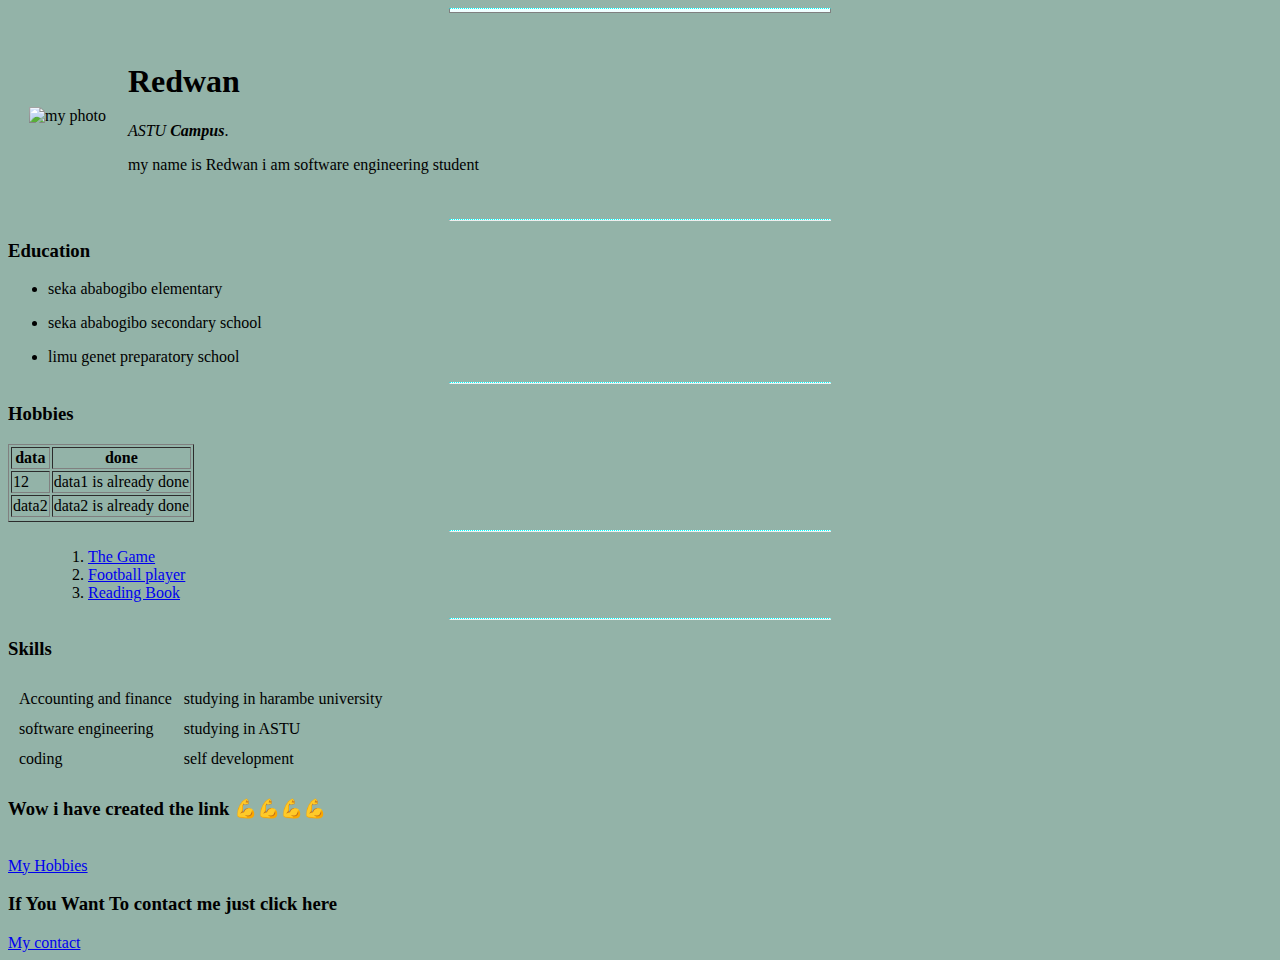
==== index.html @ 27b8a978 "Update index.html" ====
<!DOCTYPE html>
<html>
    <head>
        <meta charset="utf-8">
        <link rel="stylesheet" href="styles.css">
        <title>Redwan's Personal site</title>
        <center>
            <hr size="5" noshade>
            <!--comment is like  this -->
            
        </center>
    </head>
    <body>
        <table cellspacing="20">
            <tr>
                <td> <img src="image/photo.jpg" alt="my photo"></td>
                <td><h1>Redwan</h1><p><em>ASTU<strong> Campus</strong></em>.</p> <p>my name is Redwan i am software engineering student</p></td>
            </tr>
        </table>
       
        
        <hr>
        <h3>Education </h3>
        <ul>
        <li><p>seka ababogibo elementary</p></li> 
        <li><p>seka ababogibo secondary school</p></li>
        <li><p>limu genet preparatory school</p></li>
    </ul>
    <hr>
    <h3>Hobbies</h3>
    <table border="1">

        <tr>
            <th>data</th>
            <th>done</th>
        </tr>
        <tr>
            <td>12</td>
            <td>data1 is already done</td>
        </tr>
        <td>data2</td>
        <td>data2 is already done</td>
        <tr>

        </tr>
    </table>
    <hr>
    <ul>
        <ol>
            <li><a href="www.game.com">The Game</a></li>

            <li><a href="www.football.com">Football player</a></li>
            <li><a href="www.reading.com">Reading Book</a></li>
        </ol>
    </ul>
    <hr>
    <h3>Skills</h3>
    <table cellspacing="10">
        <tr>
            <td>Accounting and finance</td>
            <td>studying in harambe university</td>
        </tr>
        <tr>
            <td>software engineering</td>
            <td>studying in ASTU</td>
        </tr>
        <tr>
            <td>coding</td>
            <td>self development</td>
        </tr>
    </table>
    <h3>Wow  i have created the link 💪💪💪💪</h3><br>
    <a href="hobbies.html">My Hobbies</a><br>
    <h3>If You Want To contact me just click here</h3>
    <a href="contact.html">My contact</a> <br>
    
    </body>
</html>
---- styles.css ----
body{
    background-color:rgb(147, 179, 168);
    border:rgb(0, 255, 42); 
}
hr{
    background-color: azure;
    width:30%;
    border-top-color: aqua;
    border-top-style: dotted;
}
h1:hover{color:#aef702;}
h2{color:#4b02f7;}
h3:hover{color:#4b02f7;}
img:hover{border-radius: 100%;
color: #aef702;}
input{
    color: rgb(12, 12, 12);
    background-color: #04ecfd;
}
input:hover{
    color: rgb(13, 13, 14);
    background-color: rgb(237, 9, 245);
}
textarea{color: rgb(12, 12, 12);
background: rgb(5, 226, 255);}
textarea:hover{color: rgb(12, 12, 12);
    background: rgb(237, 9, 245);}
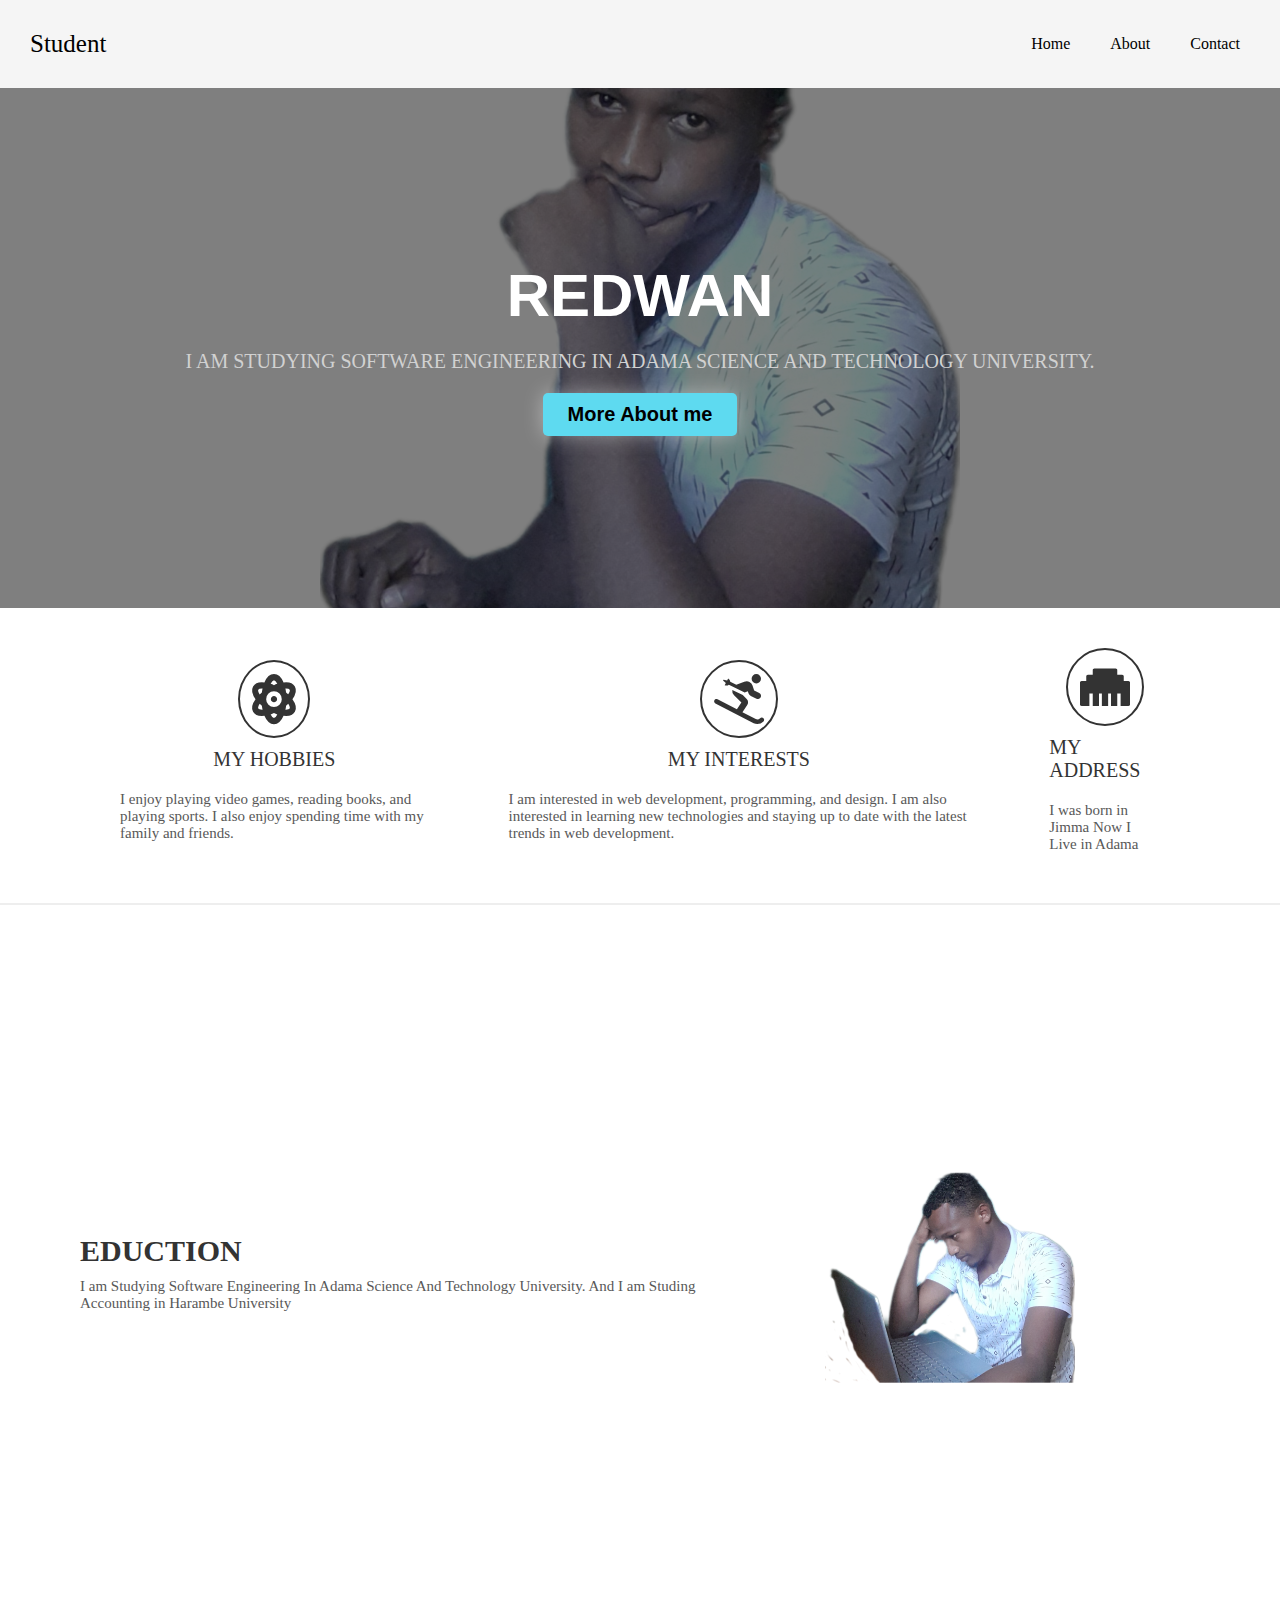
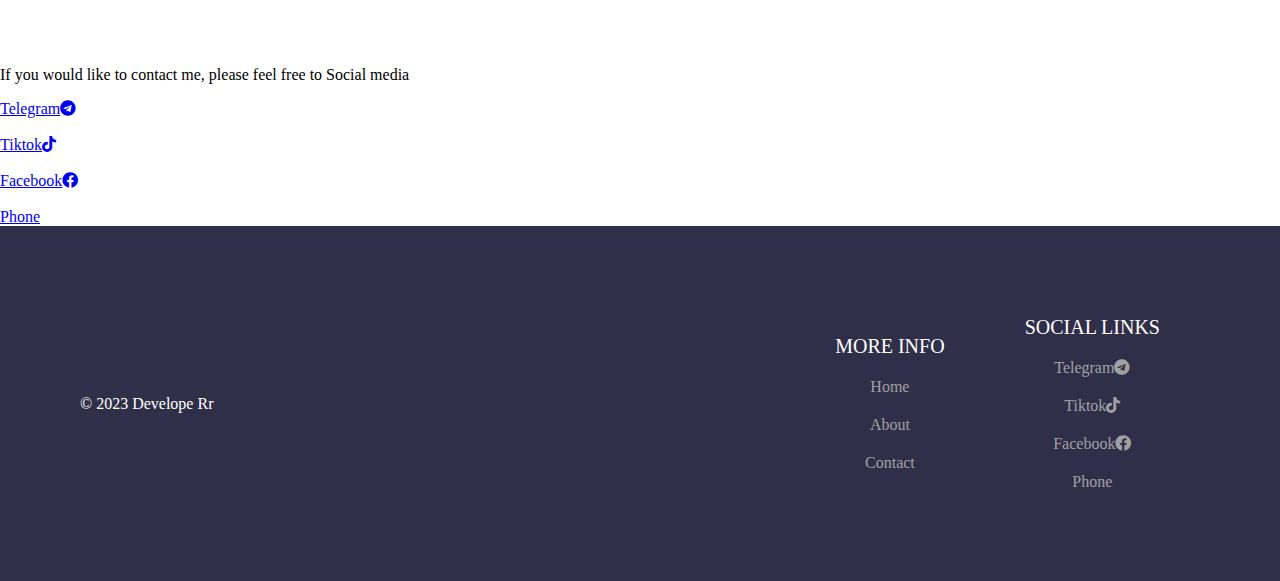
==== commit 72c91cd2: "Add files via upload" ====
--- a/index.html
+++ b/index.html
@@ -1,78 +1,279 @@
 <!DOCTYPE html>
-<html>
-    <head>
-        <meta charset="utf-8">
-        <link rel="stylesheet" href="styles.css">
-        <title>Redwan's Personal site</title>
-        <center>
-            <hr size="5" noshade>
-            <!--comment is like  this -->
-            
-        </center>
-    </head>
-    <body>
-        <table cellspacing="20">
-            <tr>
-                <td> <img src="image/photo.jpg" alt="my photo"></td>
-                <td><h1>Redwan</h1><p><em>ASTU<strong> Campus</strong></em>.</p> <p>my name is Redwan i am software engineering student</p></td>
-            </tr>
-        </table>
+<html lang="en">
+
+<head>
+  <meta charset="UTF-8">
+  <meta http-equiv="X-UA-Compatible" content="IE=edge">
+  <meta name="viewport" content="width=device-width, initial-scale=1.0">
+  <title>Redwan Website</title>
+<link rel="stylesheet" href="https://cdnjs.cloudflare.com/ajax/libs/font-awesome/5.15.3/css/all.min.css">
+  <style>
+   /*@import url('https://fonts.googleapis.com/css2?family=Sriracha&display=swap');*/
+
+    body {
+      margin: 0;
+      box-sizing: border-box;
+    }
+
+    /* CSS for header */
+    .header {
+      display: flex;
+      justify-content: space-between;
+      align-items: center;
+      background-color: #f5f5f5;
+    }
+
+    .header .logo {
+      font-size: 25px;
+      font-family: 'Sriracha', cursive;
+      color: #000;
+      text-decoration: none;
+      margin-left: 30px;
+    }
+
+    .nav-items {
+      display: flex;
+      justify-content: space-around;
+      align-items: center;
+      background-color: #f5f5f5;
+      margin-right: 20px;
+    }
+
+    .nav-items a {
+      text-decoration: none;
+      color: #000;
+      padding: 35px 20px;
+    }
+
+    /* CSS for main element */
+    .intro {
+      display: flex;
+      flex-direction: column;
+      justify-content: center;
+      align-items: center;
+      width: 100%;
+      height: 520px;
+      background: linear-gradient(to bottom, rgba(0, 0, 0, 0.5) 0%, rgba(0, 0, 0, 0.5) 100%), url("red3.png");
+      background-size: cover;
+      background-position: center;
+      background-repeat: no-repeat;
+    }
+
+    .intro h1 {
+      font-family: sans-serif;
+      font-size: 60px;
+      color: #fff;
+      font-weight: bold;
+      text-transform: uppercase;
+      margin: 0;
+    }
+
+    .intro p {
+      font-size: 20px;
+      color: #d1d1d1;
+      text-transform: uppercase;
+      margin: 20px 0;
+    }
+
+    .intro button {
+      background-color: #5edaf0;
+      color: #000;
+      padding: 10px 25px;
+      border: none;
+      border-radius: 5px;
+      font-size: 20px;
+      font-weight: bold;
+      cursor: pointer;
+      box-shadow: 0px 0px 20px rgba(255, 255, 255, 0.4)
+    }
+
+    .achievements {
+      display: flex;
+      justify-content: space-around;
+      align-items: center;
+      padding: 40px 80px;
+    }
+
+    .achievements .work {
+      display: flex;
+      flex-direction: column;
+      justify-content: center;
+      align-items: center;
+      padding: 0 40px;
+    }
+
+    .achievements .work i {
+      width: fit-content;
+      font-size: 50px;
+      color: #333333;
+      border-radius: 50%;
+      border: 2px solid #333333;
+      padding: 12px;
+    }
+
+    .achievements .work .work-heading {
+      font-size: 20px;
+      color: #333333;
+      text-transform: uppercase;
+      margin: 10px 0;
+    }
+
+    .achievements .work .work-text {
+      font-size: 15px;
+      color: #585858;
+      margin: 10px 0;
+    }
+
+    .about-me {
+      display: flex;
+      justify-content: center;
+      align-items: center;
+      padding: 40px 80px;
+      border-top: 2px solid #eeeeee;
+    }
+
+    .about-me img {
+      width: 500px;
+      max-width: 100%;
+      height: auto;
+      border-radius: 10px;
+    }
+
+    .about-me-text h2 {
+      font-size: 30px;
+      color: #333333;
+      text-transform: uppercase;
+      margin: 0;
+    }
+
+    .about-me-text p {
+      font-size: 15px;
+      color: #585858;
+      margin: 10px 0;
+    }
+
+    /* CSS for footer */
+    .footer {
+      display: flex;
+      justify-content: space-between;
+      align-items: center;
+      background-color: #302f49;
+      padding: 40px 80px;
+    }
+
+    .footer .copy {
+      color: #fff;
+    }
+
+    .bottom-links {
+      display: flex;
+      justify-content: space-around;
+      align-items: center;
+      padding: 40px 0;
+    }
+
+    .bottom-links .links {
+      display: flex;
+      flex-direction: column;
+      justify-content: center;
+      align-items: center;
+      padding: 0 40px;
+    }
+
+    .bottom-links .links span {
+      font-size: 20px;
+      color: #fff;
+      text-transform: uppercase;
+      margin: 10px 0;
+    }
+
+    .bottom-links .links a {
+      text-decoration: none;
+      color: #a1a1a1;
+      padding: 10px 20px;
+    }
+  </style>
+</head>
+
+<body>
+  <header class="header">
+    <a href="#" class="logo">Student</a>
+    <nav class="nav-items">
+      <a href="home.html">Home</a>
+      <a href="about.html">About</a>
+      <a href="contact.html">Contact</a>
+    </nav>
+  </header>
+  <main>
+    <div class="intro">
+      <h1>Redwan</h1>
+      <p>I  am Studying Software Engineering In Adama Science And Technology University.</p>
+       <a href="https:telegram.me/redman03"> <button >More About me</button></a>
+    </div>
+    <div class="achievements">
+      <div class="work">
+        <i class="fas fa-atom"></i>
+        <p class="work-heading">My Hobbies</p>
+        <p class="work-text">
+          I enjoy playing video games, reading books, and playing sports. I also enjoy spending time with my family and friends.
+          
+        </p>
+      </div>
+      <div class="work">
+        <i class="fas fa-skiing"></i>
+        <p class="work-heading">My Interests</p>
+        <p class="work-text">
+          I am interested in web development, programming, and design. I am also interested in learning new technologies and staying up to date with the latest trends in web development.
+          
+        </p>
+      </div>
+      <div class="work">
+        <i class="fas fa-ethernet"></i>
+        <p class="work-heading">My Address </p>
+        <p class="work-text">I was born in Jimma
+          Now I Live in Adama
+        </p>
+      </div>
+    </div>
+    <div class="about-me">
+      <div class="about-me-text">
+        <h2>Eduction</h2>
+        <p>I am Studying Software Engineering In Adama Science And Technology University.
+          And I am Studing Accounting in Harambe University
+        </p>
        
+      </div>
+      <img src="red1.png" alt="me">
+    </div>
+    <p>If you would like to contact me, please feel free to Social media</p>
+    <a href="https:telegram.me/redman03"> Telegram<i class="fab fa-telegram"></i></a> <br><br>
+        <a href="https:Tiktok.com/@coding9"> Tiktok<i class="fab fa-tiktok"></i></a><br><br>
+        <a href="https:Facebook.com/redwan mudasir"> Facebook<i class="fab fa-facebook"></i></a><br><br>
+        <a class="me" href="tel:+251940930471">Phone</a>
+  </main>
+  <footer class="footer">
+    
+    <div class="copy">&copy; 2023 Develope Rr</div>
+    <div class="bottom-links">
+      <div class="links">
+        <span>More Info</span>
+        <a href="index.html">Home</a>
+        <a href="home.html">About</a>
+        <a href="contact.html">Contact</a>
+      </div>
+      <div class="links">
+        <span>Social Links</span>
         
-        <hr>
-        <h3>Education </h3>
-        <ul>
-        <li><p>seka ababogibo elementary</p></li> 
-        <li><p>seka ababogibo secondary school</p></li>
-        <li><p>limu genet preparatory school</p></li>
-    </ul>
-    <hr>
-    <h3>Hobbies</h3>
-    <table border="1">
-
-        <tr>
-            <th>data</th>
-            <th>done</th>
-        </tr>
-        <tr>
-            <td>12</td>
-            <td>data1 is already done</td>
-        </tr>
-        <td>data2</td>
-        <td>data2 is already done</td>
-        <tr>
-
-        </tr>
-    </table>
-    <hr>
-    <ul>
-        <ol>
-            <li><a href="www.game.com">The Game</a></li>
-
-            <li><a href="www.football.com">Football player</a></li>
-            <li><a href="www.reading.com">Reading Book</a></li>
-        </ol>
-    </ul>
-    <hr>
-    <h3>Skills</h3>
-    <table cellspacing="10">
-        <tr>
-            <td>Accounting and finance</td>
-            <td>studying in harambe university</td>
-        </tr>
-        <tr>
-            <td>software engineering</td>
-            <td>studying in ASTU</td>
-        </tr>
-        <tr>
-            <td>coding</td>
-            <td>self development</td>
-        </tr>
-    </table>
-    <h3>Wow  i have created the link 💪💪💪💪</h3><br>
-    <a href="hobbies.html">My Hobbies</a><br>
-    <h3>If You Want To contact me just click here</h3>
-    <a href="contact.html">My contact</a> <br>
-    
-    </body>
-</html>
+        <a href="https:telegram.me/redman03"> Telegram<i class="fab fa-telegram"></i></a>
+        <a href="https:Tiktok.com/@coding9"> Tiktok<i class="fab fa-tiktok"></i></a>
+        <a href="https:Facebook.com/redwan mudasir"> Facebook<i class="fab fa-facebook"></i></a>
+        <a class="me" href="tel:+251940930471">Phone</a>
+		
+        
+
+      </div>
+    </div>
+  </footer>
+</body>
+
+</html>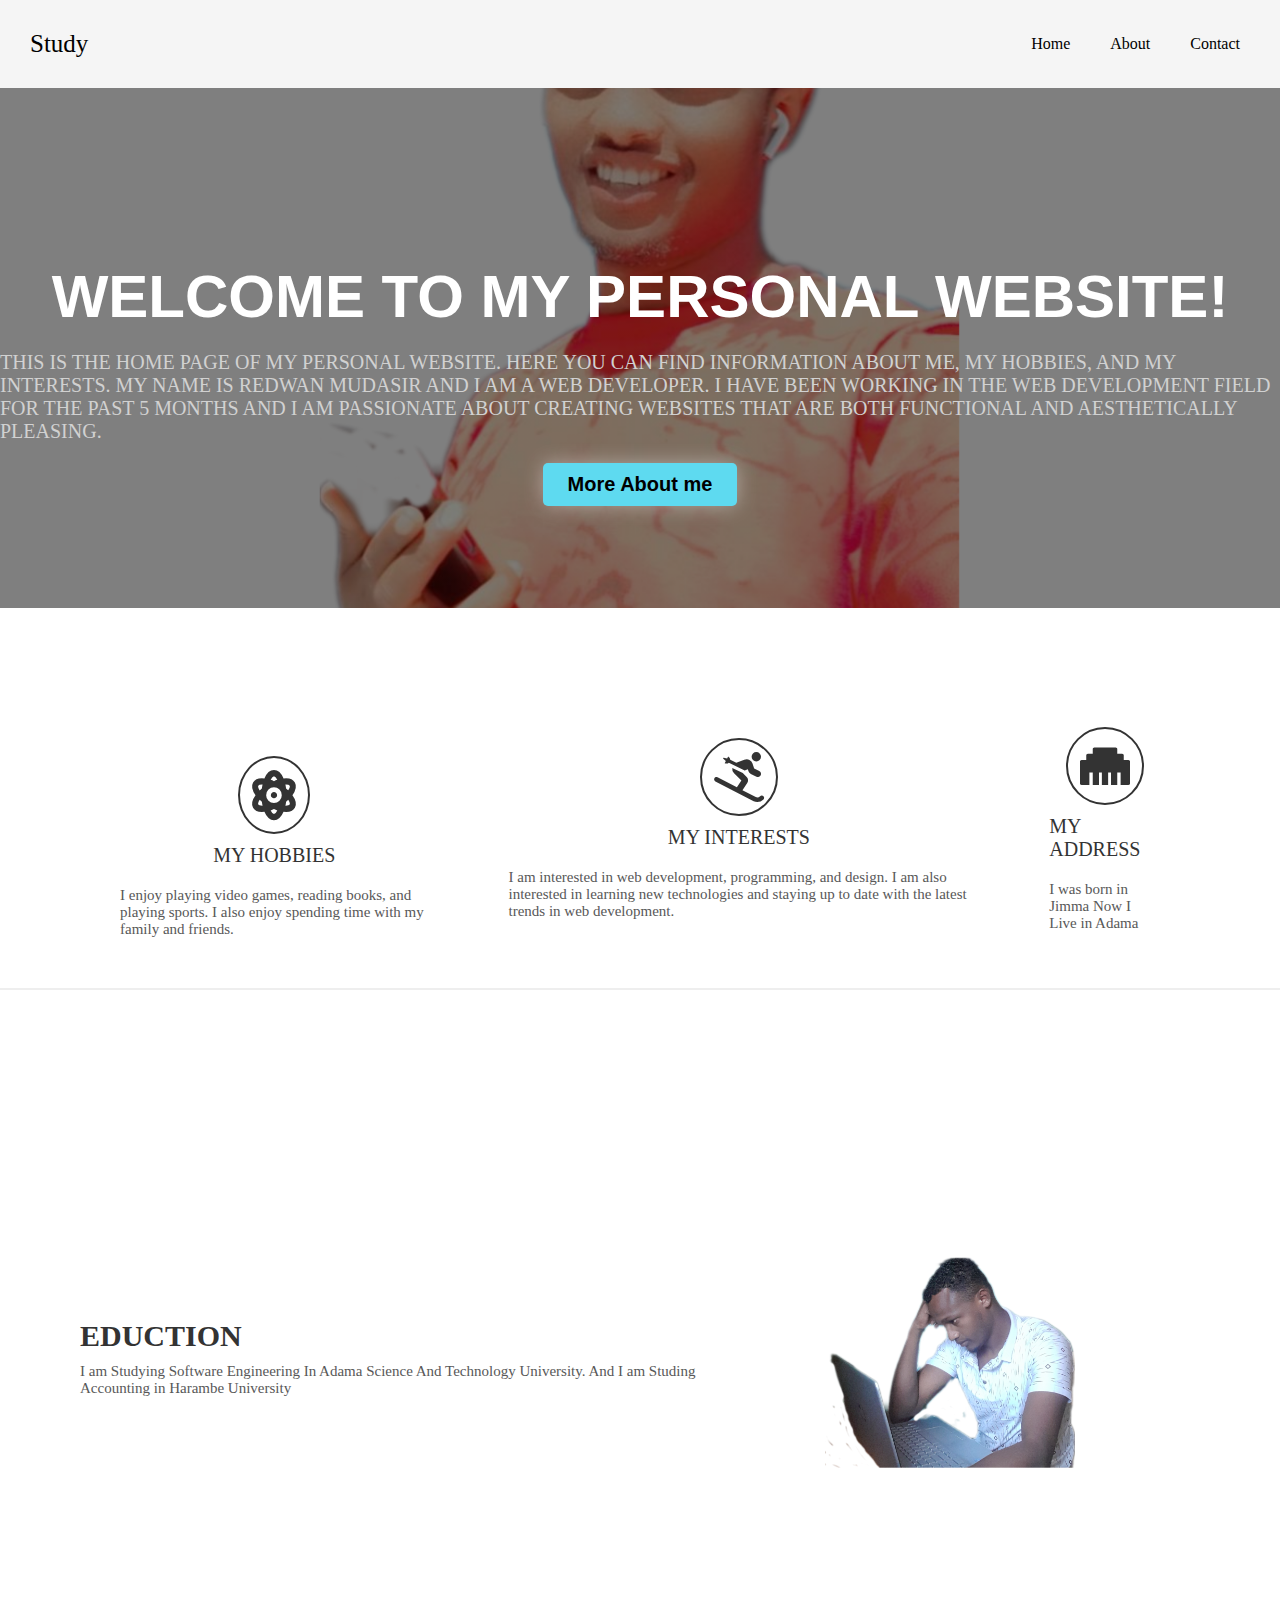
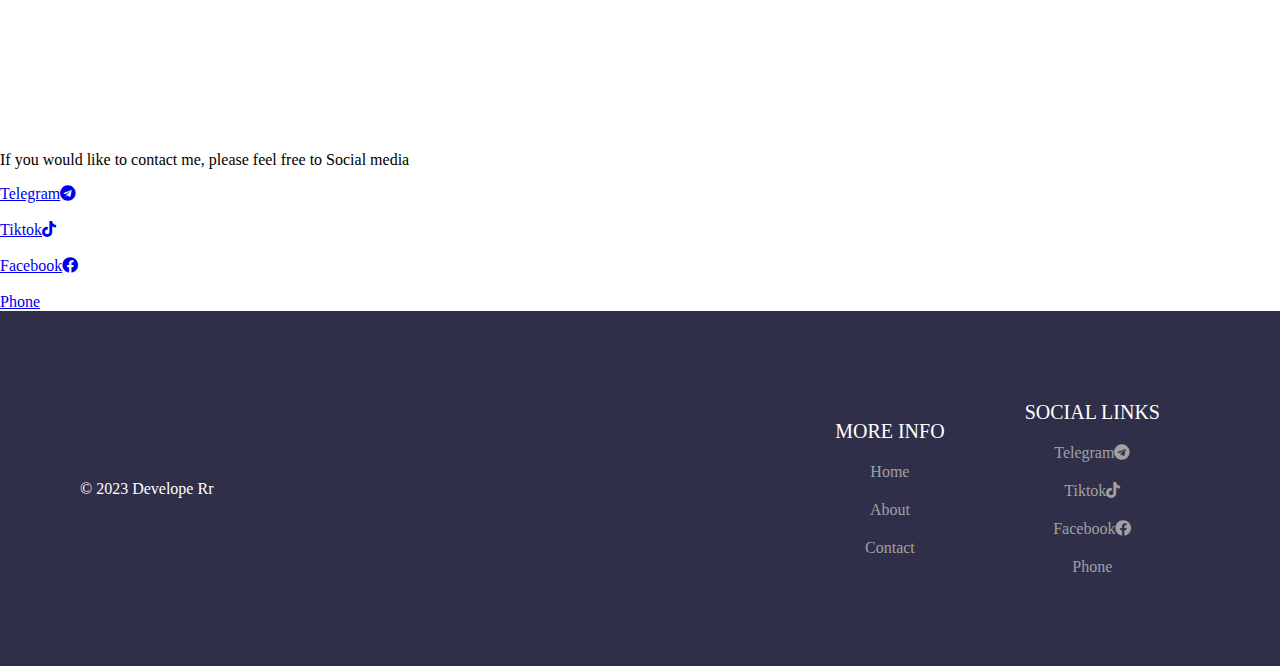
==== commit 7f067393: "Update index.html" ====
--- a/index.html
+++ b/index.html
@@ -53,7 +53,7 @@
       align-items: center;
       width: 100%;
       height: 520px;
-      background: linear-gradient(to bottom, rgba(0, 0, 0, 0.5) 0%, rgba(0, 0, 0, 0.5) 100%), url("red3.png");
+      background: linear-gradient(to bottom, rgba(0, 0, 0, 0.5) 0%, rgba(0, 0, 0, 0.5) 100%), url("red5.png");
       background-size: cover;
       background-position: center;
       background-repeat: no-repeat;
@@ -197,21 +197,26 @@
 
 <body>
   <header class="header">
-    <a href="#" class="logo">Student</a>
+    <a href="#" class="logo">Study</a>
     <nav class="nav-items">
-      <a href="home.html">Home</a>
-      <a href="about.html">About</a>
-      <a href="contact.html">Contact</a>
+        <a href="index.html">Home</a>
+        <a href="home.html">About</a>
+        <a href="contact.html">Contact</a>
     </nav>
   </header>
   <main>
-    <div class="intro">
-      <h1>Redwan</h1>
-      <p>I  am Studying Software Engineering In Adama Science And Technology University.</p>
-       <a href="https:telegram.me/redman03"> <button >More About me</button></a>
-    </div>
-    <div class="achievements">
-      <div class="work">
+    <div class="intro"><br><br><br><br><br><br><br><br><br><br>
+      <h1>Welcome to My Personal Website!</h1>
+      <p>This is the home page of my personal website. Here you can find information about me, my hobbies, and my interests.
+
+        My name is Redwan Mudasir and I am a web developer. I have been working in the web development field for the past 5 months and I am passionate about creating websites that are both functional and aesthetically pleasing.
+      </p>
+
+
+       <a href="https://t.me/redman03"> <button >More About me</button></a><br><br><br><br><br><br>
+    </div><br><br><br><br>
+    <div class="achievements"><br><br>
+      <div class="work"><br><br>
         <i class="fas fa-atom"></i>
         <p class="work-heading">My Hobbies</p>
         <p class="work-text">
@@ -276,4 +281,4 @@
   </footer>
 </body>
 
-</html>+</html>
